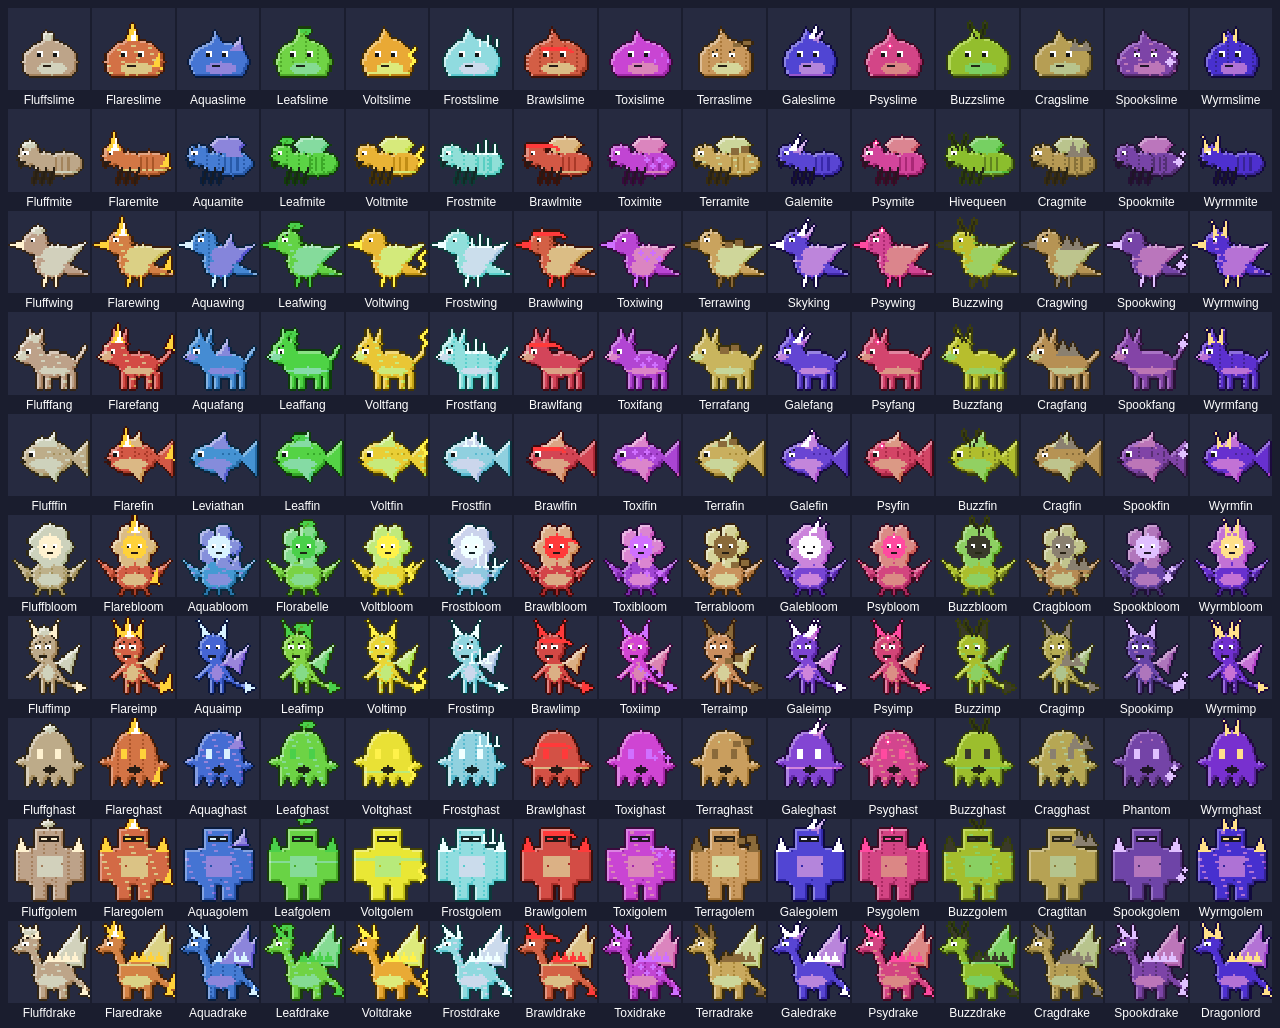
==== tools/gallery.html @ d69426e2 "Monster Masters: catch, raise and fuse 150 monsters with colour variants and a hidden rainbow colour" ====
<!doctype html>
<meta charset="utf-8">
<title>Monster gallery</title>
<style>body{background:#1a1d2e;color:#fff;font:12px sans-serif;margin:8px}#g{display:grid;grid-template-columns:repeat(15,1fr);gap:2px}div{text-align:center}canvas{width:100%;image-rendering:pixelated;background:#262a40}</style>
<div id="g"></div>
<script type="module">
import { SPECIES } from '../js/data.js?v=1';
import { sprite } from '../js/art.js?v=1';
const q = new URLSearchParams(location.search), v = +(q.get('v') || 0), only = q.get('sp');
const g = document.getElementById('g');
if (only) { g.style.gridTemplateColumns = 'repeat(5,1fr)'; for (let k = 0; k < 5; k++) { const d = document.createElement('div'); d.appendChild(sprite(+only, k, { scale: 4 })); g.appendChild(d); } }
else for (const s of SPECIES) { const d = document.createElement('div'); d.appendChild(sprite(s.id, v, { scale: 2 })); d.append(s.name.en); g.appendChild(d); }
</script>
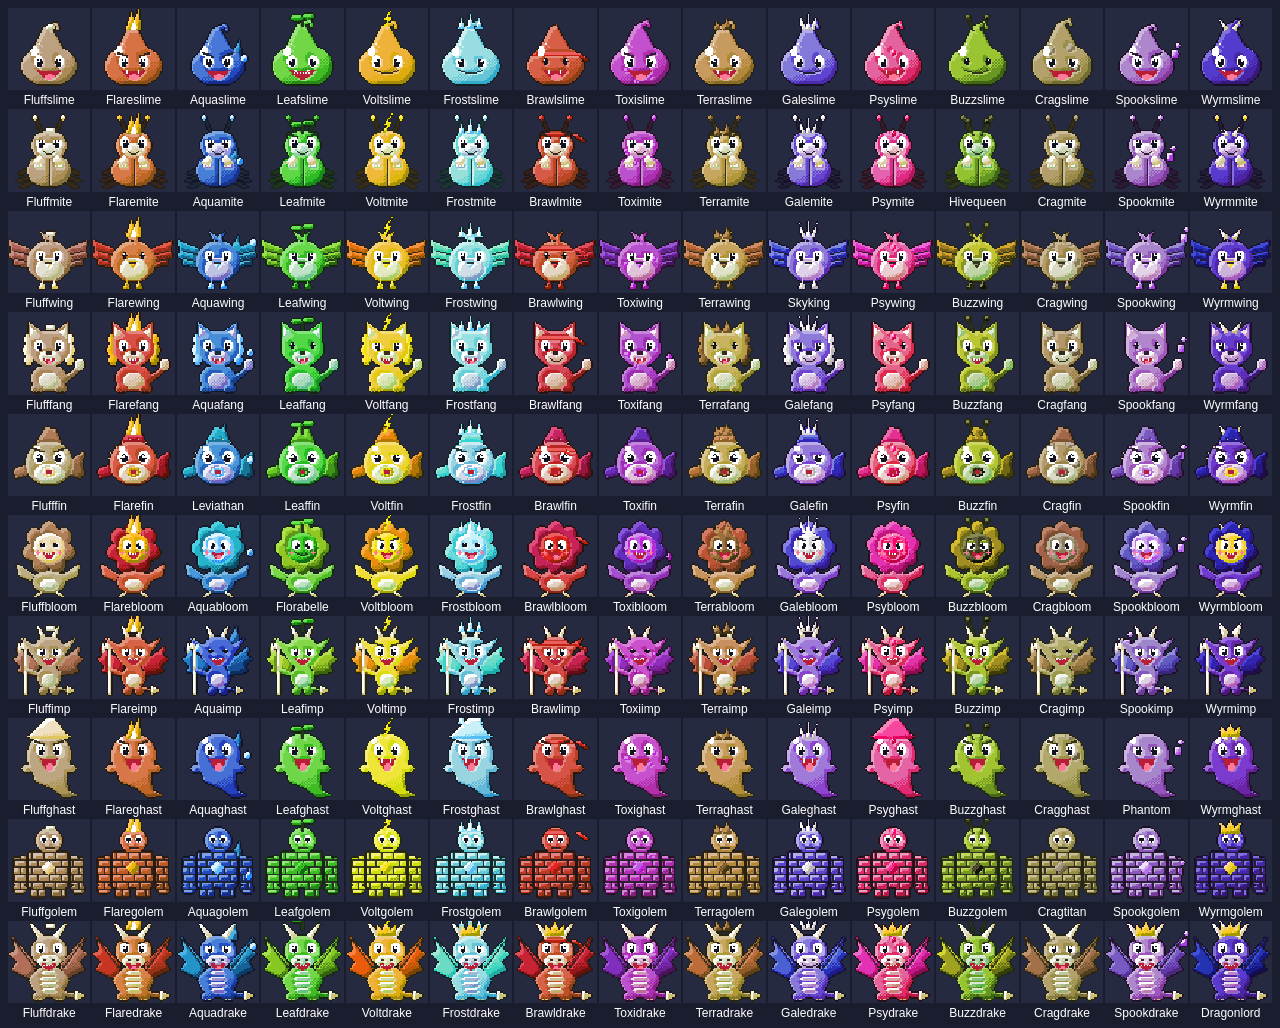
==== commit 00863cfe: "Redraw the monsters in a friendlier Dragon-Quest-like style - Front-facing, symmetric 56x56 pixel mo" ====
--- a/tools/gallery.html
+++ b/tools/gallery.html
@@ -4,10 +4,12 @@
 <style>body{background:#1a1d2e;color:#fff;font:12px sans-serif;margin:8px}#g{display:grid;grid-template-columns:repeat(15,1fr);gap:2px}div{text-align:center}canvas{width:100%;image-rendering:pixelated;background:#262a40}</style>
 <div id="g"></div>
 <script type="module">
-import { SPECIES } from '../js/data.js?v=1';
-import { sprite } from '../js/art.js?v=1';
+import { SPECIES } from '../js/data.js?v=2';
+import { sprite } from '../js/art.js?v=2';
 const q = new URLSearchParams(location.search), v = +(q.get('v') || 0), only = q.get('sp');
 const g = document.getElementById('g');
-if (only) { g.style.gridTemplateColumns = 'repeat(5,1fr)'; for (let k = 0; k < 5; k++) { const d = document.createElement('div'); d.appendChild(sprite(+only, k, { scale: 4 })); g.appendChild(d); } }
+const ids = q.get('ids');
+if (ids) { g.style.gridTemplateColumns = 'repeat(5,1fr)'; for (const id of ids.split(',')) { const d = document.createElement('div'); d.appendChild(sprite(+id, v, { scale: 4 })); d.append(SPECIES[+id - 1].name.en); g.appendChild(d); } }
+else if (only) { g.style.gridTemplateColumns = 'repeat(5,1fr)'; for (let k = 0; k < 5; k++) { const d = document.createElement('div'); d.appendChild(sprite(+only, k, { scale: 4 })); g.appendChild(d); } }
 else for (const s of SPECIES) { const d = document.createElement('div'); d.appendChild(sprite(s.id, v, { scale: 2 })); d.append(s.name.en); g.appendChild(d); }
 </script>
